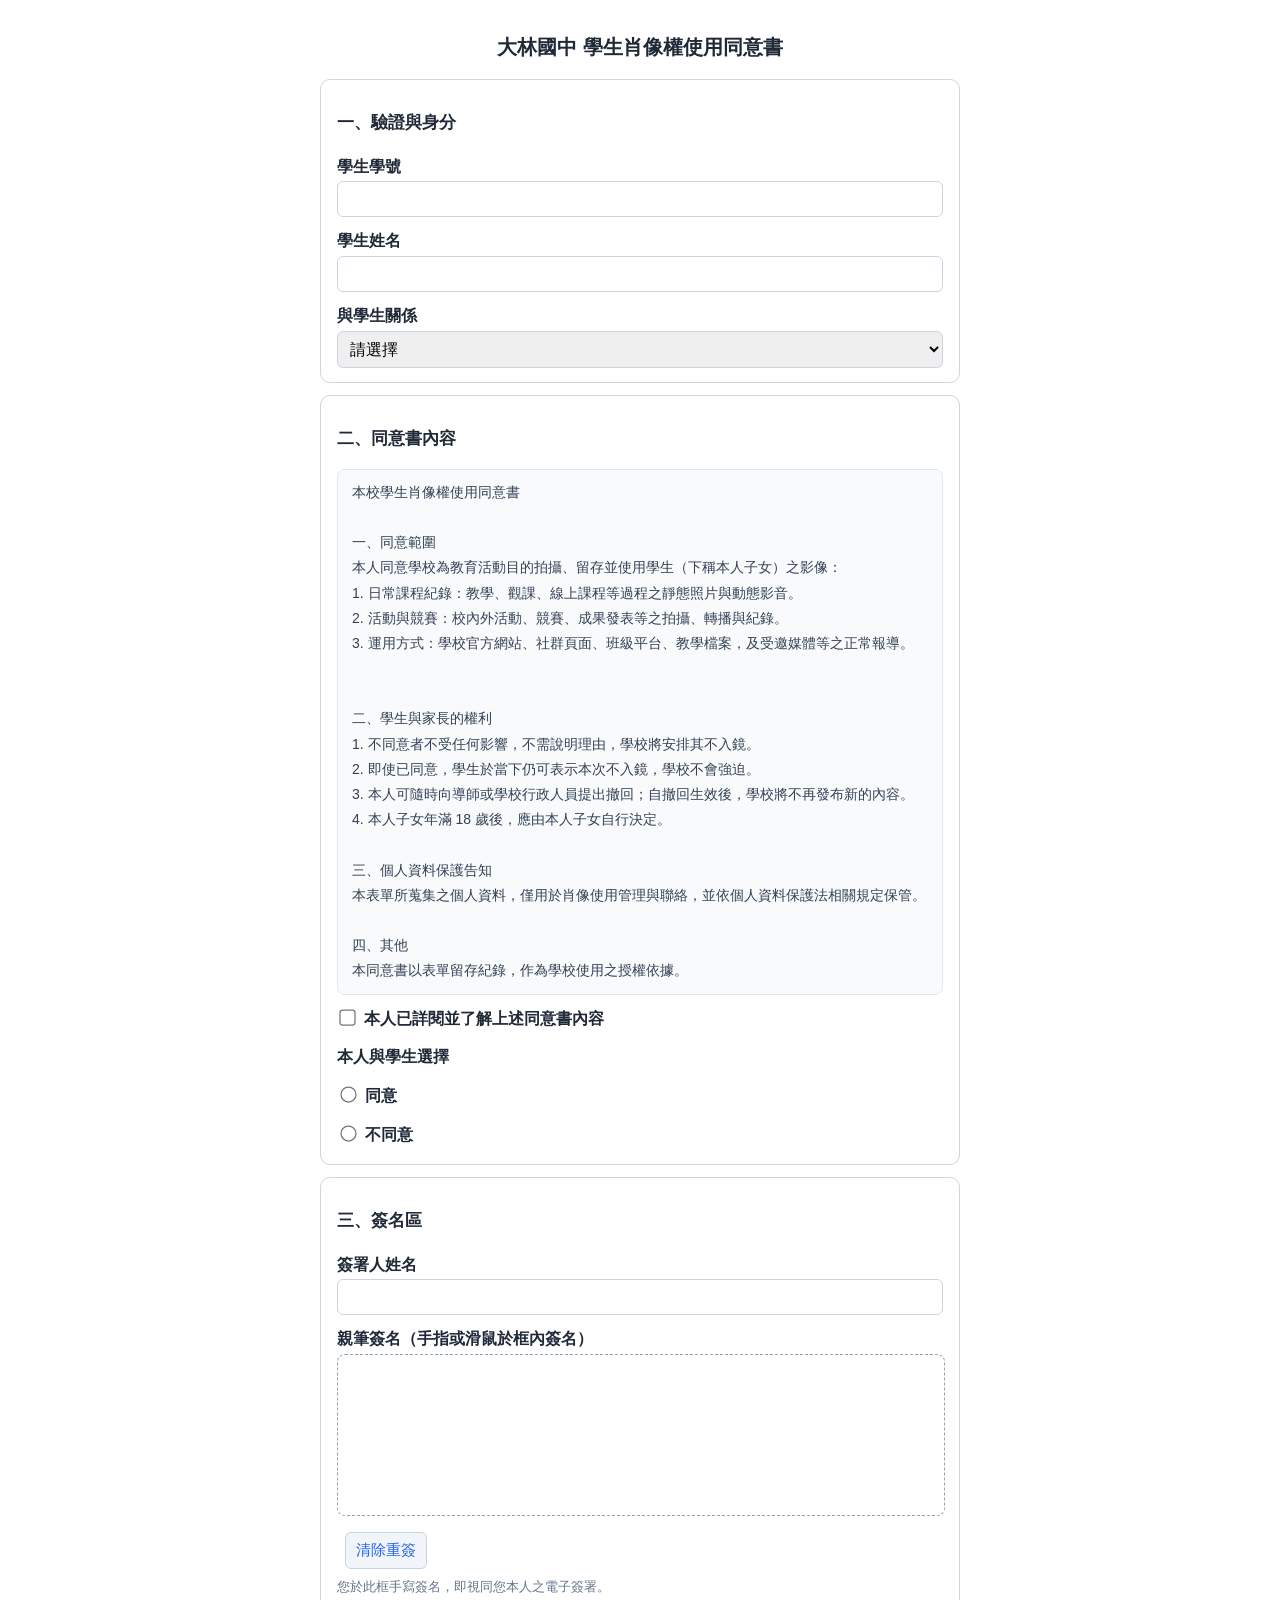
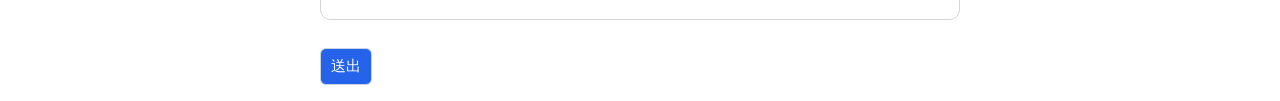
==== index.html @ 51a0b212 "Update index.html" ====
<!DOCTYPE html>
<html lang="zh-Hant">
<head>
<meta charset="utf-8">
<meta name="viewport" content="width=device-width, initial-scale=1">
<title>學生肖像權使用同意書</title>
<link rel="stylesheet" href="css/style.css">
</head>
<body class="parent">

<h1><span id="schoolName"></span> 學生肖像權使用同意書</h1>

<div id="formWrap">
<form onsubmit="return beforeSubmit(event)">
  <!-- 資安防護：Honeypot（人類看不到、bot 會誤填；後端檢測即整筆丟棄） -->
  <div style="position:absolute;left:-9999px;top:-9999px" aria-hidden="true">
    <label>請不要填寫此欄：<input type="text" name="hp" id="hp" tabindex="-1" autocomplete="off"></label>
  </div>

  <div class="box">
    <h2>一、驗證與身分</h2>
    <label>學生學號</label>
    <input type="text" id="sid" required>
    <label>學生姓名</label>
    <input type="text" id="name" required>
    <label>與學生關係</label>
    <select id="rel" required>
      <option value="">請選擇</option>
      <option value="父親">父親</option>
      <option value="母親">母親</option>
      <option value="祖父、祖母">祖父、祖母</option>
      <option value="其它/監護人">其它/監護人</option>
    </select>
  </div>

  <div class="box">
    <h2>二、同意書內容</h2>
    <div class="consent">本校學生肖像權使用同意書

一、同意範圍
本人同意學校為教育活動目的拍攝、留存並使用學生（下稱本人子女）之影像：
1. 日常課程紀錄：教學、觀課、線上課程等過程之靜態照片與動態影音。
2. 活動與競賽：校內外活動、競賽、成果發表等之拍攝、轉播與紀錄。
3. 運用方式：學校官方網站、社群頁面、班級平台、教學檔案，及受邀媒體等之正常報導。


二、學生與家長的權利
1. 不同意者不受任何影響，不需說明理由，學校將安排其不入鏡。
2. 即使已同意，學生於當下仍可表示本次不入鏡，學校不會強迫。
3. 本人可隨時向導師或學校行政人員提出撤回；自撤回生效後，學校將不再發布新的內容。
4. 本人子女年滿 18 歲後，應由本人子女自行決定。

三、個人資料保護告知
本表單所蒐集之個人資料，僅用於肖像使用管理與聯絡，並依個人資料保護法相關規定保管。

四、其他
本同意書以表單留存紀錄，作為學校使用之授權依據。</div>

    <label><input type="checkbox" id="read" value="我已閱讀"> 本人已詳閱並了解上述同意書內容</label>

    <label>本人與學生選擇</label>
    <label><input type="radio" name="choice" value="同意"> 同意</label>
    <label><input type="radio" name="choice" value="不同意"> 不同意</label>
  </div>

  <div class="box">
    <h2>三、簽名區</h2>
    <label>簽署人姓名</label>
    <input type="text" id="signer" required>
    <label>親筆簽名（手指或滑鼠於框內簽名）</label>
    <canvas id="sig"></canvas>
    <button type="button" class="btn light" onclick="clearSig()">清除重簽</button>
    <div class="hint">您於此框手寫簽名，即視同您本人之電子簽署。</div>
    <div class="err" id="err"></div>
  </div>

  <button type="submit" class="btn">送出</button>
</form>
</div>

<div id="result" style="display:none"></div>

<script src="js/config.js"></script>
<script src="js/api.js"></script>
<script src="js/app.js"></script>

</body>
</html>
---- css/style.css ----
/* 共用樣式：簽名頁(index.html) 與 導師查詢頁(query.html) */
body{font-family:'Noto Sans TC','Microsoft JhengHei',sans-serif;
     margin:0 auto;padding:16px;color:#1f2937;line-height:1.8}
body.parent{max-width:640px}
body.teacher{max-width:820px}
h1{font-size:20px;text-align:center}
h2{font-size:17px}
.box{border:1px solid #d1d5db;border-radius:10px;padding:14px 16px;margin:12px 0}
label{display:block;margin-top:10px;font-weight:600}
input[type=text],select{width:100%;padding:8px;border:1px solid #cbd5e1;
     border-radius:6px;font-size:16px;box-sizing:border-box}
body.teacher input[type=text]{width:auto}
input[readonly]{background:#f1f5f9;color:#475569}
input[type=radio],input[type=checkbox]{transform:scale(1.25);margin-right:6px}
.consent{background:#f8fafc;border:1px solid #e2e8f0;border-radius:8px;
     padding:10px 14px;white-space:pre-wrap;font-size:14px;color:#334155}
canvas{width:100%;height:160px;border:1px dashed #94a3b8;border-radius:8px;
     background:#fff;touch-action:none;display:block}
.btn{background:#2563eb;color:#fff;border:0;padding:12px 22px;border-radius:8px;
     font-size:16px;margin-top:16px;cursor:pointer}
.btn.light{background:#f1f5f9;color:#2563eb;margin-left:8px}
.hint{font-size:13px;color:#64748b;margin-top:6px}
.hidden{display:none}
.err{color:#dc2626;font-size:14px;margin-top:6px}
#result .ok{font-size:20px;font-weight:700;color:#16a34a;margin:12px 0}
#result .bad{font-size:20px;font-weight:700;color:#dc2626;margin:12px 0}
#result .msg{white-space:pre-wrap;line-height:1.9;margin-top:8px}
#result a.btn, #result button.btn{display:inline-block;margin-top:16px;background:#2563eb;color:#fff;
     text-decoration:none;padding:12px 22px;border-radius:8px;font-size:16px;border:0;cursor:pointer}
/* ---- 導師查詢頁 ---- */
.filters{margin:12px 0;display:flex;gap:10px;align-items:center;flex-wrap:wrap}
body.teacher select,.btn,.search{padding:8px 10px;border:1px solid #cbd5e1;border-radius:6px;font-size:15px;width:auto;box-sizing:border-box}
.search{flex:1;min-width:220px}
#summary{font-size:14px;color:#64748b;margin:6px 0}
table{width:100%;border-collapse:collapse;font-size:14px}
th,td{border:1px solid #e2e8f0;padding:6px 8px;text-align:left}
th{background:#f1f5f9}
td.ok{background:#dcfce7;color:#166534;text-align:center}
td.no{background:#fee2e2;color:#991b1b;text-align:center}
td.na{color:#94a3b8;text-align:center}
td.center{text-align:center}
/* 頁尾開發者署名：預設同色、滑過才變色，暗示可點 */
.credit{font-size:12px;color:#94a3b8;text-align:center;margin:18px 0 6px}
.credit a{color:#94a3b8;text-decoration:none;transition:color .25s ease}
.credit a:hover{color:#2563eb;text-decoration:underline}
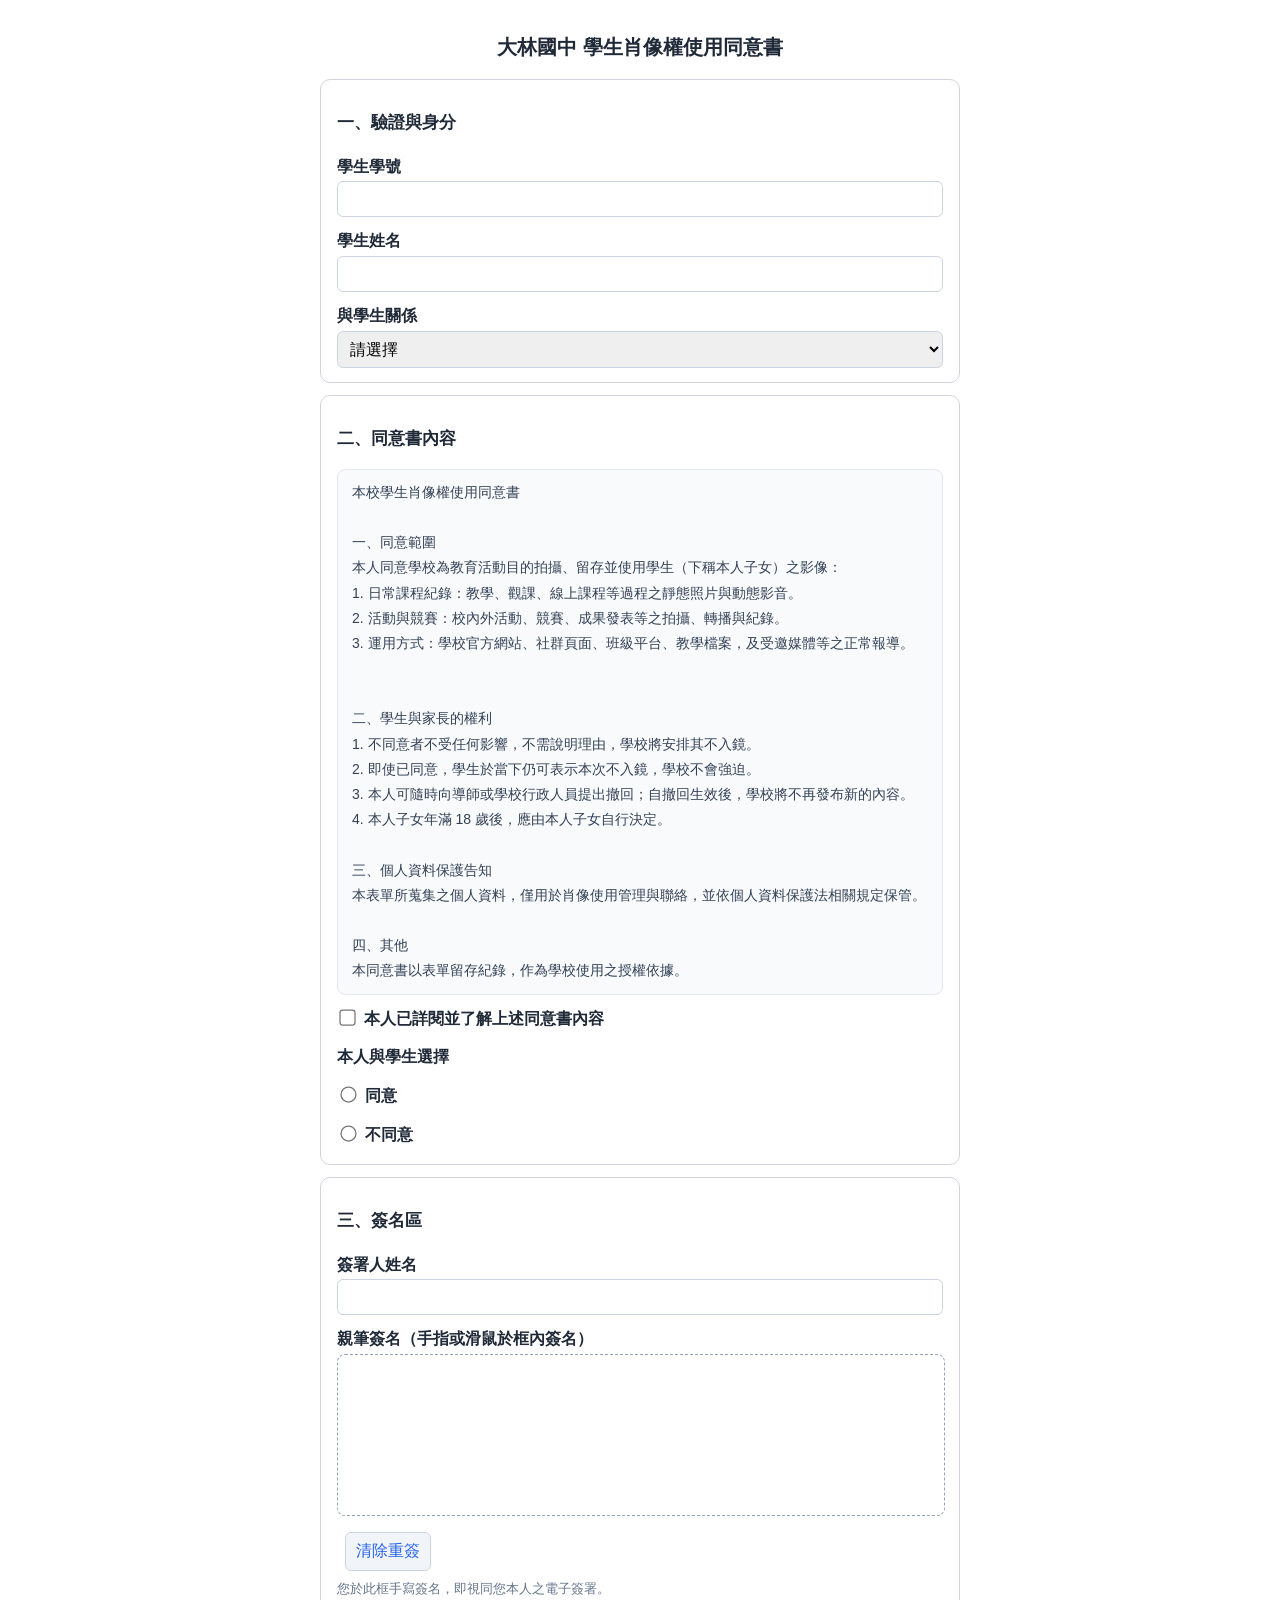
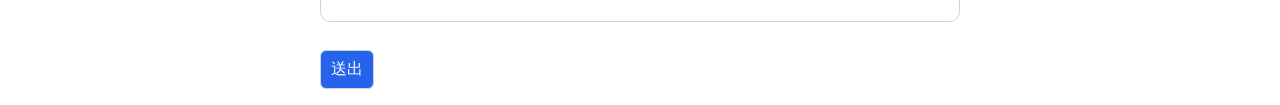
==== commit b361d71b: "Add files via upload" ====
--- a/index.html
+++ b/index.html
@@ -4,7 +4,7 @@
 <meta charset="utf-8">
 <meta name="viewport" content="width=device-width, initial-scale=1">
 <title>學生肖像權使用同意書</title>
-<link rel="stylesheet" href="css/style.css">
+<link rel="stylesheet" href="css/style.css?v=3">
 </head>
 <body class="parent">
 
@@ -35,26 +35,7 @@
 
   <div class="box">
     <h2>二、同意書內容</h2>
-    <div class="consent">本校學生肖像權使用同意書
-
-一、同意範圍
-本人同意學校為教育活動目的拍攝、留存並使用學生（下稱本人子女）之影像：
-1. 日常課程紀錄：教學、觀課、線上課程等過程之靜態照片與動態影音。
-2. 活動與競賽：校內外活動、競賽、成果發表等之拍攝、轉播與紀錄。
-3. 運用方式：學校官方網站、社群頁面、班級平台、教學檔案，及受邀媒體等之正常報導。
-
-
-二、學生與家長的權利
-1. 不同意者不受任何影響，不需說明理由，學校將安排其不入鏡。
-2. 即使已同意，學生於當下仍可表示本次不入鏡，學校不會強迫。
-3. 本人可隨時向導師或學校行政人員提出撤回；自撤回生效後，學校將不再發布新的內容。
-4. 本人子女年滿 18 歲後，應由本人子女自行決定。
-
-三、個人資料保護告知
-本表單所蒐集之個人資料，僅用於肖像使用管理與聯絡，並依個人資料保護法相關規定保管。
-
-四、其他
-本同意書以表單留存紀錄，作為學校使用之授權依據。</div>
+    <div class="consent" id="consentText"></div>
 
     <label><input type="checkbox" id="read" value="我已閱讀"> 本人已詳閱並了解上述同意書內容</label>
 
@@ -80,9 +61,12 @@
 
 <div id="result" style="display:none"></div>
 
-<script src="js/config.js"></script>
-<script src="js/api.js"></script>
-<script src="js/app.js"></script>
+<script src="js/config.js?v=4"></script>
+<script src="js/content.js?v=2"></script>
+<script src="js/api.js?v=4"></script>
+<script src="js/render.js?v=2"></script>
+<script src="js/app.js?v=8"></script>
+<script>document.getElementById('consentText').textContent = CONSENT_TEXT;</script>
 
 </body>
-</html>
+</html>
--- a/css/style.css
+++ b/css/style.css
@@ -29,17 +29,27 @@
      text-decoration:none;padding:12px 22px;border-radius:8px;font-size:16px;border:0;cursor:pointer}
 /* ---- 導師查詢頁 ---- */
 .filters{margin:12px 0;display:flex;gap:10px;align-items:center;flex-wrap:wrap}
-body.teacher select,.btn,.search{padding:8px 10px;border:1px solid #cbd5e1;border-radius:6px;font-size:15px;width:auto;box-sizing:border-box}
+body.teacher select,.btn,.search{padding:8px 10px;border:1px solid #cbd5e1;border-radius:6px;font-size:16px;width:auto;box-sizing:border-box}
+body.teacher .filters .btn{margin-top:0}
+body.teacher select{border-color:#64748b}
+body.teacher h1{font-size:20px}
 .search{flex:1;min-width:220px}
-#summary{font-size:14px;color:#64748b;margin:6px 0}
+#summary{font-size:15px;color:#64748b;margin:6px 0}
 table{width:100%;border-collapse:collapse;font-size:14px}
 th,td{border:1px solid #e2e8f0;padding:6px 8px;text-align:left}
+body.teacher table{font-size:14px}
+body.teacher table th{font-size:16px;background:#f1f5f9}
+body.teacher table th,body.teacher table td{border:1px solid #64748b;text-align:center}
 th{background:#f1f5f9}
 td.ok{background:#dcfce7;color:#166534;text-align:center}
 td.no{background:#fee2e2;color:#991b1b;text-align:center}
+td.part{background:#fef9c3;color:#854d0e;text-align:center}
 td.na{color:#94a3b8;text-align:center}
 td.center{text-align:center}
+/* 紙本簽署標籤：查詢／列印頁標示「該紀錄來自紙本簽署」 */
+.badge-paper{display:inline-block;font-size:11px;line-height:1.5;color:#2563eb;
+  border:1px solid #93c5fd;border-radius:10px;padding:0 6px;margin-left:4px}
 /* 頁尾開發者署名：預設同色、滑過才變色，暗示可點 */
-.credit{font-size:12px;color:#94a3b8;text-align:center;margin:18px 0 6px}
+.credit{font-size:13px;color:#94a3b8;text-align:center;margin:18px 0 6px}
 .credit a{color:#94a3b8;text-decoration:none;transition:color .25s ease}
 .credit a:hover{color:#2563eb;text-decoration:underline}
